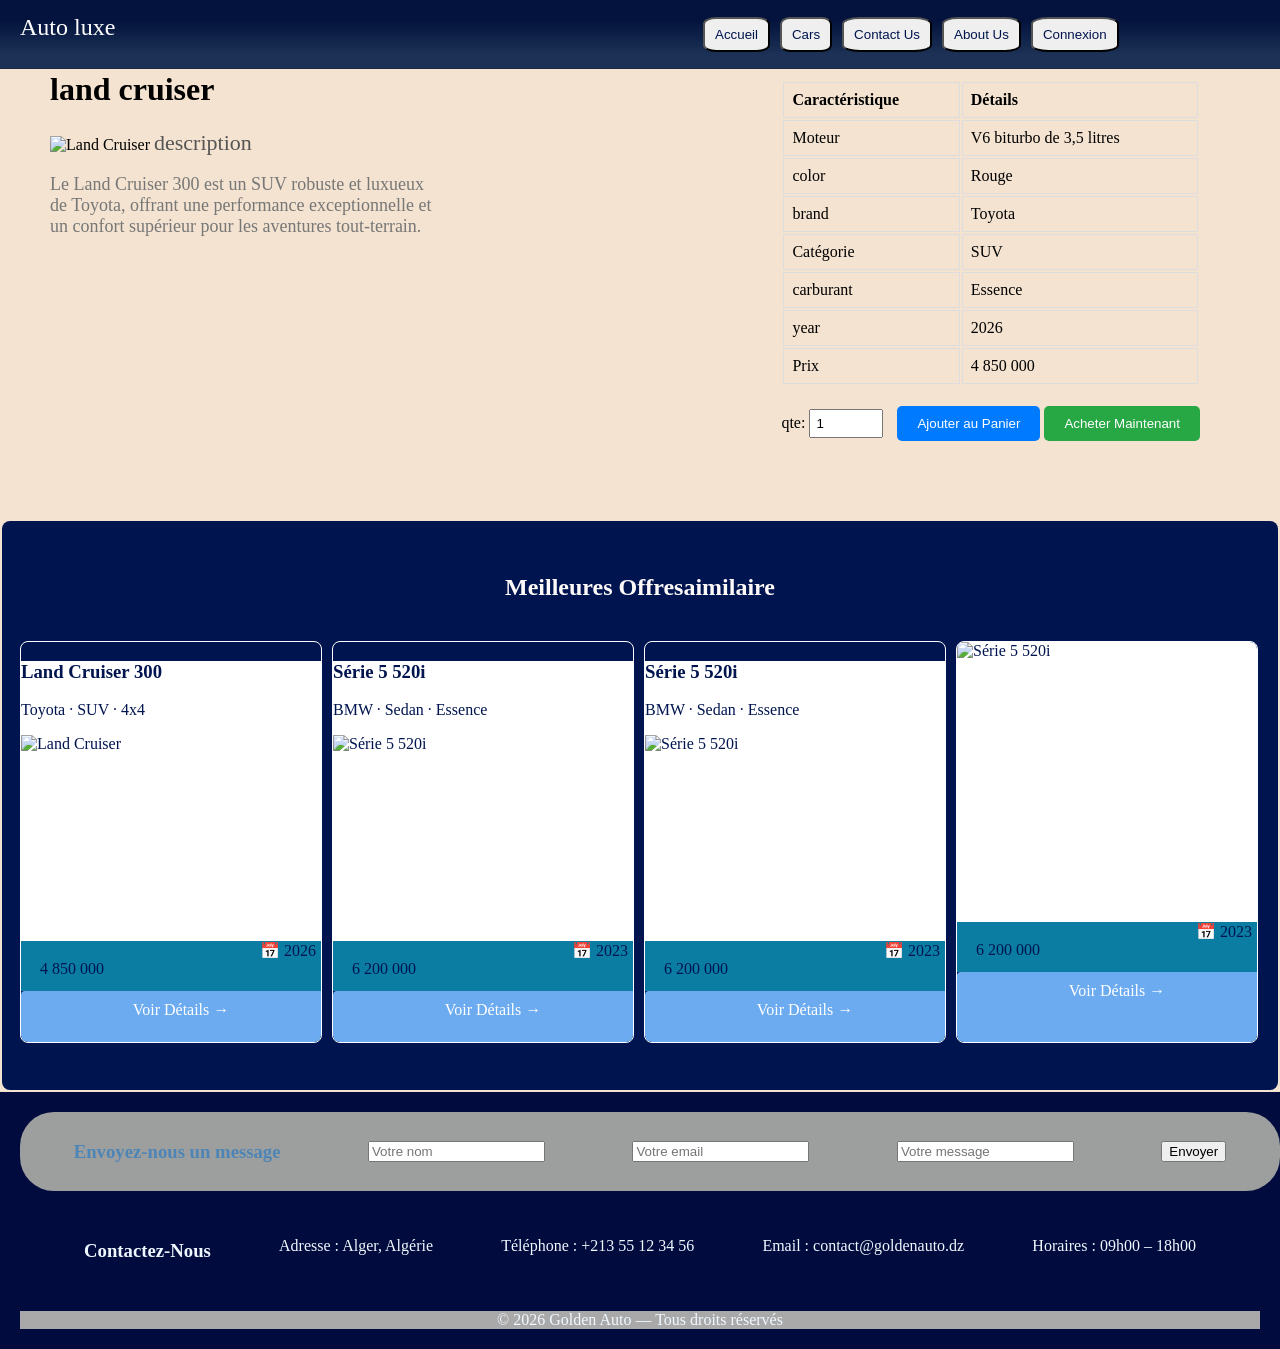
==== car_info.html @ dc64fd01 "V2" ====
<!DOCTYPE html>
<html lang="en">
<head>
    <meta charset="UTF-8">
    <meta name="viewport" content="width=device-width, initial-scale=1.0">
    <link rel="stylesheet" href="stylx.css">
    <link href="https://fonts.googleapis.com/css2?family=Permanent+Marker&display=swap" rel="stylesheet">
</head>
<body>
<nav>
    <div class="navbar">
      <a href="index.html" id="navbrand"> Auto luxe</a>
      <div class="nav-links">
        <button> <a href="index.html" >Accueil</a>
        </button>
        <button>
          <a href="cars.html">Cars</a>
        </button>
        
        <button>
          <a href="index.html#contact">Contact Us</a>
        </button>
        
        <button>
          <a href="index.html#about">About Us</a>
        </button>
        
        <button>
          <a href="login.html" >Connexion</a>
        </button>
      </div>
    </div>
  </nav>
      <div class="car-info-img" style="float: left; width: 30%; padding: 50px;">
        <h1>land cruiser</h1>
        <img src="https://placehold.co/400x200?text=Land+Cruiser" alt="Land Cruiser">
        <span style="font-size: 22px; color: #555;">description</span>
        <p style="font-size: 18px; color: #777;">Le Land Cruiser 300 est un SUV robuste et luxueux de Toyota, offrant une performance exceptionnelle et un confort supérieur pour les aventures tout-terrain.</p>
       </div>

        <div class="car-info-details" style="float: right; margin: 80px;">
           <table style="width: 100% ;">
            <tr>
                <th style="border: 1px solid #ddd; padding: 8px; text-align: left;">Caractéristique</th>
                <th style="border: 1px solid #ddd; padding: 8px; text-align: left;">Détails</th>
            </tr>
            <tr>
                <td style="border: 1px solid #ddd; padding: 8px;">Moteur</td>
                <td style="border: 1px solid #ddd; padding: 8px;">V6 biturbo de 3,5 litres</td>
            </tr>
            <tr>
                <td style="border: 1px solid #ddd; padding: 8px;">color</td>
                <td style="border: 1px solid #ddd; padding: 8px;">Rouge</td>
            </tr>
            <tr>
                <td style="border: 1px solid #ddd; padding: 8px;">brand</td>
                <td style="border: 1px solid #ddd; padding: 8px;">Toyota</td>
            </tr>
            <tr>
                <td style="border: 1px solid #ddd; padding: 8px;">Catégorie</td>
                <td style="border: 1px solid #ddd; padding: 8px;">SUV</td>
            </tr>
            <tr>
                <td style="border: 1px solid #ddd; padding: 8px;">carburant</td>
                <td style="border: 1px solid #ddd; padding: 8px;">Essence</td>
            </tr>
            <tr>
                <td style="border: 1px solid #ddd; padding: 8px;">year</td>
                <td style="border: 1px solid #ddd; padding: 8px;">2026</td>
            </tr>
            <tr>
                <td style="border: 1px solid #ddd; padding: 8px;">Prix</td>
                <td style="border: 1px solid #ddd; padding: 8px;">4 850 000</td>
            </tr>
           </table>
           <div class="car-actions" style="margin-top: 20px;">
            qte: <input type="number" value="1" min="1" style="width: 60px; padding: 5px; margin-right: 10px;">
            <button style="padding: 10px 20px; background-color: #007BFF; color: white; border: none; border-radius: 5px; cursor: pointer;">Ajouter au Panier</button>
            <button style="padding: 10px 20px; background-color: #28A745; color: white; border: none; border-radius: 5px; cursor: pointer;">Acheter Maintenant</button>
           </div>
        </div>
        <section style="clear: both; margin-top: 50px;">
            <div class="saimilaire">
            <h2>Meilleures Offresaimilaire</h2>
            <div class="car-card">
              <a href="car_info.html">
                <div class="car-body">
                  <h3 class="car-name">Land Cruiser 300</h3>
                   <p class="car-brand">Toyota · SUV · 4x4</p>
                   <img src="https://placehold.co/120x60?text=Land+Cruiser" alt="Land Cruiser">
                   
                </div>    
                   <div class="car-meta">
                      <span>📅 2026</span>
                    </div>
                <div class="car-price">
                  <span class="car-amt">4 850 000</span>
                </div>
                <span class="go">Voir Détails →</span>
              </a>
            </div>
            <div class="car-card">
              <a href="car_info.html">
                <div class="car-body">
                  <h3 class="car-name">Série 5 520i</h3>
                  <p class="car-brand">BMW · Sedan · Essence</p>
                  <img src="https://placehold.co/120x60?text=Série+5+520i" alt="Série 5 520i">
                </div>    
              <div class="car-meta">
                <span>📅 2023</span>
              </div>
              <div class="car-price">
                <span class="car-amt">6 200 000</span>
              </div>
              <span class="go">Voir Détails →</span>
              </a>
            </div>
            <div class="car-card">
              <a href="car_info.html">
                <div class="car-body">
                  <h3 class="car-name">Série 5 520i</h3>
                  <p class="car-brand">BMW · Sedan · Essence</p>
                  <img src="https://placehold.co/120x60?text=Série+5+520i" alt="Série 5 520i">
                </div>    
              <div class="car-meta">
                <span>📅 2023</span>
              </div>
              <div class="car-price">
                <span class="car-amt">6 200 000</span>
              </div>
              <span class="go">Voir Détails →</span>
              </a>
            </div>
            <div class="car-card">
              <a href="car_info.html">
                <div class="car-body">
                  
                  <img src="images/ibiza.png.png" alt="Série 5 520i">
                </div>    
              <div class="car-meta">
                <span>📅 2023</span>
              </div>
              <div class="car-price">
                <span class="car-amt">6 200 000</span>
              </div>
              <span class="go">Voir Détails →</span>
              </a>
            </div>
            </section>

           <footer style="background-color: rgb(1, 11, 61);">
    <form  >
      <h3 style="color: rgb(77, 133, 182);">Envoyez-nous un message  </h3>
      <input type="text" placeholder="Votre nom">
      <input type="email" placeholder="Votre email">
      <input type="text" placeholder="Votre message">
      <input type="submit" value="Envoyer">
    </form>
    <div class="contact" style="color: aliceblue;">
      <h3>Contactez-Nous</h3>
      <p> Adresse : Alger, Algérie</p>
      <p> Téléphone : +213 55 12 34 56</p>
      <p> Email : contact@goldenauto.dz</p>
      <p> Horaires :  09h00 – 18h00</p>
    </div>
    
    <div style="color: aliceblue; text-align: center; background-color: darkgrey;">
      &copy; 2026 Golden Auto — Tous droits réservés
    </div>
  </footer>

                   
                       
        

        
       
                



        














</body>
</html>
---- stylx.css ----
body {
  background-color: #F3E3D0;
  margin: 0px;
}
img{
  width: 100%;
  height: 100%;
  object-fit: cover;
  margin: 0;
}
section{
  background-color: #00154f;
  margin: 2px;
  padding: 13px;
  border-radius: 8px;
}

h2{
  color: snow;
  font-family: 'Permanent Marker', cursive;
  text-align: center;
  padding: 20px;
}

a{

  text-decoration: none;
  color: #00154f;
}

.sifou {
  background-image: url(images/main_img.png);
  height: 500px;
  font-size: 50px;
  font-family:"Permanent Marker", cursive;
  color: snow;
  text-align: center;
  background-size: cover;
  background-position: center;
}


nav {
  position: fixed;
  top: 0;
  width: 100%;
  height: 68px;
  background: linear-gradient(to top,#1c3155 20%,  #03133d 70%);
  border-bottom: 1px solid rgba(201,169,78,.15);
  display: flex;
  align-items: center;
  text-decoration: none;
}

#navbrand{
  font-family: 'Permanent Marker', cursive;
  color: rgb(255, 255, 255);
  font-size: 24px;    
  margin-left: 20px;
  text-decoration: none;
  float: left;
}

.nav-links{
  margin-left: 700px;
}

.navbar button {
  color: #3a2222;                    
  border-radius: 20%; 
  margin: 3px;
  padding: 8px 10px;
  display: inline-block;  
}

div .car-card {
  width: 24%;
  padding: 0;
  margin-bottom: 30px;
  margin-left: 5px;
  height: 400px; 
  border: 1px solid #ffffff; 
  overflow: hidden;
  border-radius: 8px; 
  display: inline-block;
  margin-right: 1px;
}

.car-body {
  height: 70%;
  width: 100%;
  margin: 0;
  padding: 0px;
  background-color: white;
}

.go{
  display: block;
  background-color: #6cabef;
  text-align: center;
  color: white;
  border-radius: 4px;
  height: 25%;
  width: 100%;
  margin-top: 0;
  padding: 10px; 
}

.car-price{
  height: 3%;
  width: 100%;
  padding: 19px;
  margin: 0;
  background-color: #0b7da3;
}

.car-meta{
text-align: end;
float: right;
margin-right: 5px;
}

#brands{
  display: flex;
  justify-content: space-around;
  flex-wrap: wrap;
  padding: 30px;
  background-color: #9d9f9f;
  border-radius: 8px;
}

.cat-card {
  margin-left: 3px;
  height: 200px;
  border: 1px solid #ffffff; 
  overflow: hidden;
  border-radius: 8px; 
  display: inline-block;
  margin-right: 3px;
  width: 15%;

}

#categeories{
  display: flex;
  justify-content: space-around;
  flex-wrap: wrap;
  padding: 30px;
}

.ab-txt{
  color: rgb(117, 92, 92);
  font-family:  cursive;
  text-align: center;
  padding: 20px;
  margin-bottom: 20px;
}

.contact{
  display: flex;
  justify-content: space-around;
  flex-wrap: wrap;
  padding: 30px;
}

form{
 display: flex;
  justify-content: space-around;
  flex-wrap: wrap;
  border-radius: 34px;
  width:100%;
  align-items: center;
  padding: 10px;
  background-color: #9d9f9f;
}

footer{
  background-color: #00154f;
  color: snow;
  padding: 20px;
}
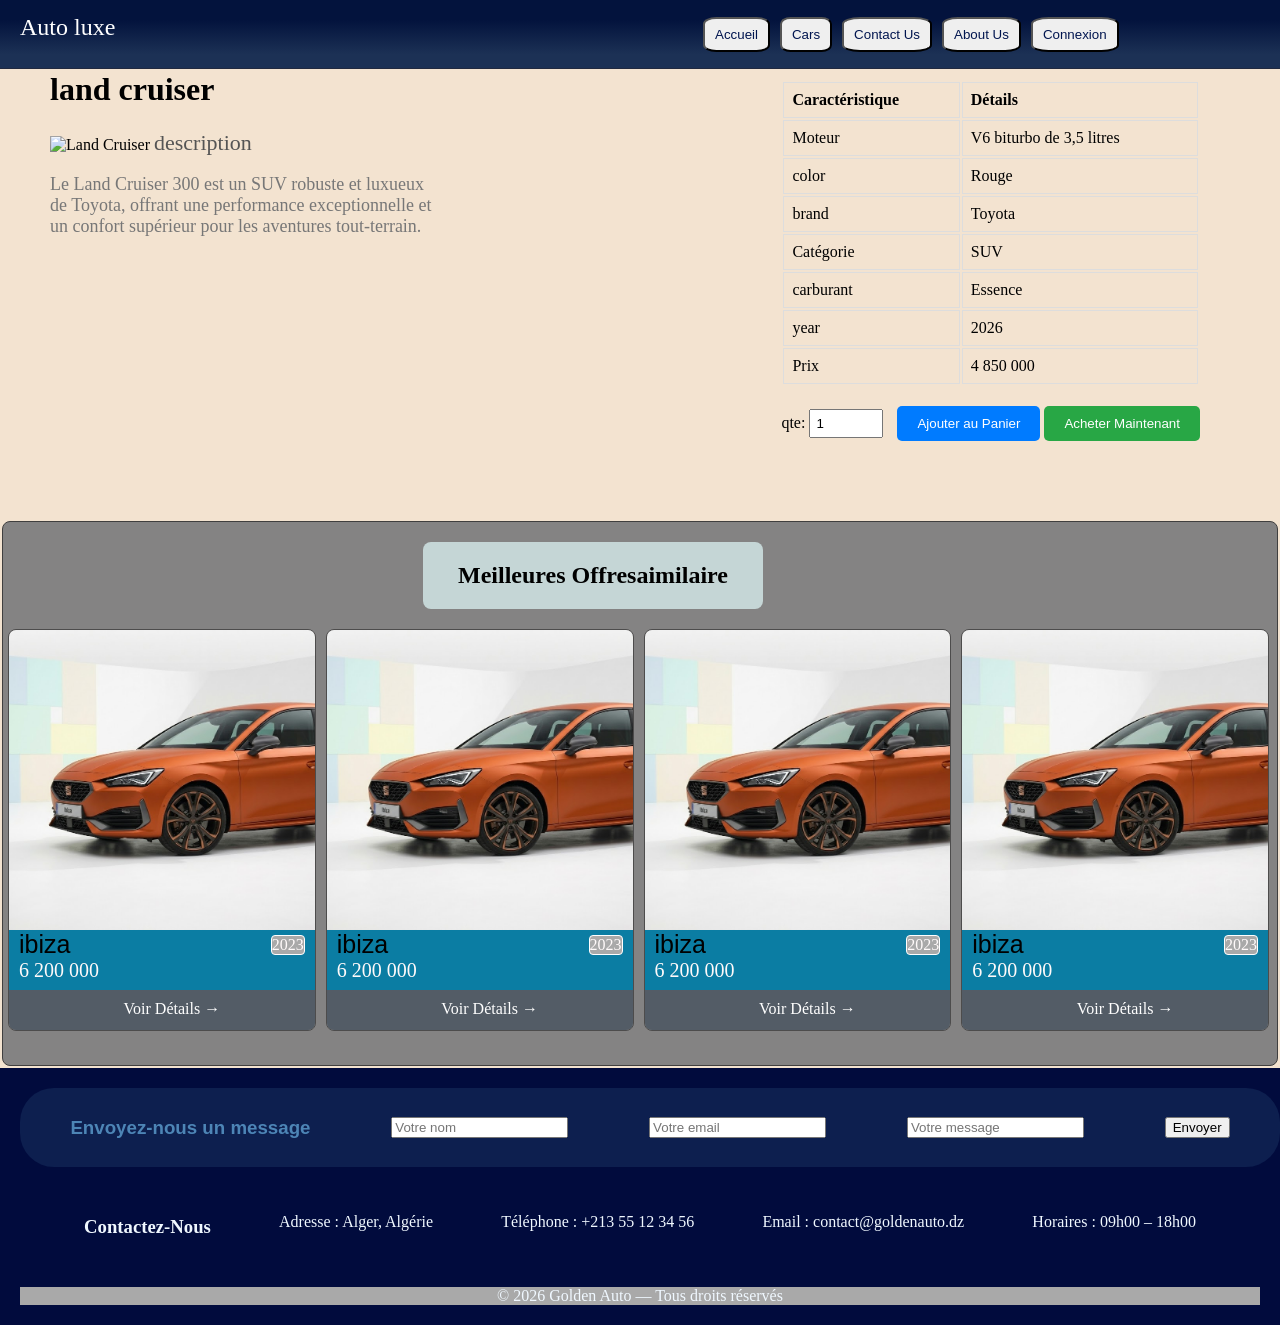
==== commit c4fda83e: "V3" ====
--- a/car_info.html
+++ b/car_info.html
@@ -82,71 +82,72 @@
         <section style="clear: both; margin-top: 50px;">
             <div class="saimilaire">
             <h2>Meilleures Offresaimilaire</h2>
-            <div class="car-card">
-              <a href="car_info.html">
-                <div class="car-body">
-                  <h3 class="car-name">Land Cruiser 300</h3>
-                   <p class="car-brand">Toyota · SUV · 4x4</p>
-                   <img src="https://placehold.co/120x60?text=Land+Cruiser" alt="Land Cruiser">
-                   
-                </div>    
-                   <div class="car-meta">
-                      <span>📅 2026</span>
-                    </div>
-                <div class="car-price">
-                  <span class="car-amt">4 850 000</span>
-                </div>
-                <span class="go">Voir Détails →</span>
-              </a>
+             <div class="car-card">
+            <a href="car_info.html">
+              <div class="car-body">
+              <img src="images/ibiza.png" alt="">
+              </div>    
+            <div class="car-meta">
+
+              <span> 2023</span>
             </div>
-            <div class="car-card">
-              <a href="car_info.html">
-                <div class="car-body">
-                  <h3 class="car-name">Série 5 520i</h3>
-                  <p class="car-brand">BMW · Sedan · Essence</p>
-                  <img src="https://placehold.co/120x60?text=Série+5+520i" alt="Série 5 520i">
-                </div>    
-              <div class="car-meta">
-                <span>📅 2023</span>
-              </div>
-              <div class="car-price">
-                <span class="car-amt">6 200 000</span>
-              </div>
-              <span class="go">Voir Détails →</span>
-              </a>
+            <div class="car-price">
+              <span class="car-name">ibiza</span><br>
+              <span class="car-amt">6 200 000</span>
             </div>
-            <div class="car-card">
-              <a href="car_info.html">
-                <div class="car-body">
-                  <h3 class="car-name">Série 5 520i</h3>
-                  <p class="car-brand">BMW · Sedan · Essence</p>
-                  <img src="https://placehold.co/120x60?text=Série+5+520i" alt="Série 5 520i">
-                </div>    
-              <div class="car-meta">
-                <span>📅 2023</span>
-              </div>
-              <div class="car-price">
-                <span class="car-amt">6 200 000</span>
-              </div>
-              <span class="go">Voir Détails →</span>
-              </a>
+            <span class="go">Voir Détails →</span>
+            </a>
+          </div>
+           <div class="car-card">
+            <a href="car_info.html">
+              <div class="car-body">
+              <img src="images/ibiza.png" alt="">
+              </div>    
+            <div class="car-meta">
+
+              <span> 2023</span>
             </div>
-            <div class="car-card">
-              <a href="car_info.html">
-                <div class="car-body">
-                  
-                  <img src="images/ibiza.png.png" alt="Série 5 520i">
-                </div>    
-              <div class="car-meta">
-                <span>📅 2023</span>
-              </div>
-              <div class="car-price">
-                <span class="car-amt">6 200 000</span>
-              </div>
-              <span class="go">Voir Détails →</span>
-              </a>
+            <div class="car-price">
+              <span class="car-name">ibiza</span><br>
+              <span class="car-amt">6 200 000</span>
             </div>
-            </section>
+            <span class="go">Voir Détails →</span>
+            </a>
+          </div>
+           <div class="car-card">
+            <a href="car_info.html">
+              <div class="car-body">
+              <img src="images/ibiza.png" alt="">
+              </div>    
+            <div class="car-meta">
+
+              <span> 2023</span>
+            </div>
+            <div class="car-price">
+              <span class="car-name">ibiza</span><br>
+              <span class="car-amt">6 200 000</span>
+            </div>
+            <span class="go">Voir Détails →</span>
+            </a>
+          </div>
+           <div class="car-card">
+            <a href="car_info.html">
+              <div class="car-body">
+              <img src="images/ibiza.png" alt="">
+              </div>    
+            <div class="car-meta">
+
+              <span> 2023</span>
+            </div>
+            <div class="car-price">
+              <span class="car-name">ibiza</span><br>
+              <span class="car-amt">6 200 000</span>
+            </div>
+            <span class="go">Voir Détails →</span>
+            </a>
+          </div>
+            </div>
+        </section>
 
            <footer style="background-color: rgb(1, 11, 61);">
     <form  >
--- a/stylx.css
+++ b/stylx.css
@@ -9,19 +9,24 @@
   margin: 0;
 }
 section{
-  background-color: #00154f;
+  background-color: #848383;
   margin: 2px;
-  padding: 13px;
   border-radius: 8px;
+  padding: 0x;
+  border: 1px solid #403f3f;
 }
 
 h2{
-  color: snow;
+  color: rgb(0, 0, 0);
   font-family: 'Permanent Marker', cursive;
-  text-align: center;
+  text-align: center;;
   padding: 20px;
-}
-
+  background-color: #c5d6d6;
+  border-radius: 8px;
+  margin-left: 420px;
+  width: 300px;
+  margin-top: 9x;
+}
 a{
 
   text-decoration: none;
@@ -79,7 +84,7 @@
   margin-bottom: 30px;
   margin-left: 5px;
   height: 400px; 
-  border: 1px solid #ffffff; 
+  border: 1px solid #4d4c4c; 
   overflow: hidden;
   border-radius: 8px; 
   display: inline-block;
@@ -87,19 +92,15 @@
 }
 
 .car-body {
-  height: 70%;
-  width: 100%;
-  margin: 0;
-  padding: 0px;
-  background-color: white;
+  height: 75%;
+  width: 100%;
 }
 
 .go{
   display: block;
-  background-color: #6cabef;
+  background-color: #535c66;
   text-align: center;
   color: white;
-  border-radius: 4px;
   height: 25%;
   width: 100%;
   margin-top: 0;
@@ -107,17 +108,32 @@
 }
 
 .car-price{
-  height: 3%;
-  width: 100%;
-  padding: 19px;
-  margin: 0;
+  height: 15%;
+  font-size: 20px;
   background-color: #0b7da3;
 }
-
+.car-amt{
+  color: snow;
+  font-size: 20px;
+  font-family:  cursive;
+  margin-left: 10px;
+}
+.car-name{
+  color: rgb(0, 0, 0);
+  font-size: 25px;
+
+  font-family:'Gill Sans', 'Gill Sans MT', Calibri, 'Trebuchet MS', sans-serif;
+  margin-left: 10px;
+}
 .car-meta{
 text-align: end;
 float: right;
-margin-right: 5px;
+margin-right: 10px;
+margin-top: 5px;
+color: snow;
+background-color:darkgray;
+border-radius: 4px;
+border: 1px solid #ffffff;
 }
 
 #brands{
@@ -168,10 +184,11 @@
   justify-content: space-around;
   flex-wrap: wrap;
   border-radius: 34px;
-  width:100%;
+  width: 100%;
   align-items: center;
   padding: 10px;
-  background-color: #9d9f9f;
+  background-color: #0d1f4f;
+  font-family: 'Segoe UI', Roboto, sans-serif;
 }
 
 footer{
@@ -179,3 +196,17 @@
   color: snow;
   padding: 20px;
 }
+.car-txt{
+  background-color: #0b7da3;
+  color: snow;
+  text-align: center;
+  height: 45%;
+  width: 100%;
+  margin-top: 0;
+
+}
+.DEALS{
+  background-color: #9d9f9f;
+  color: snow;
+  
+}
